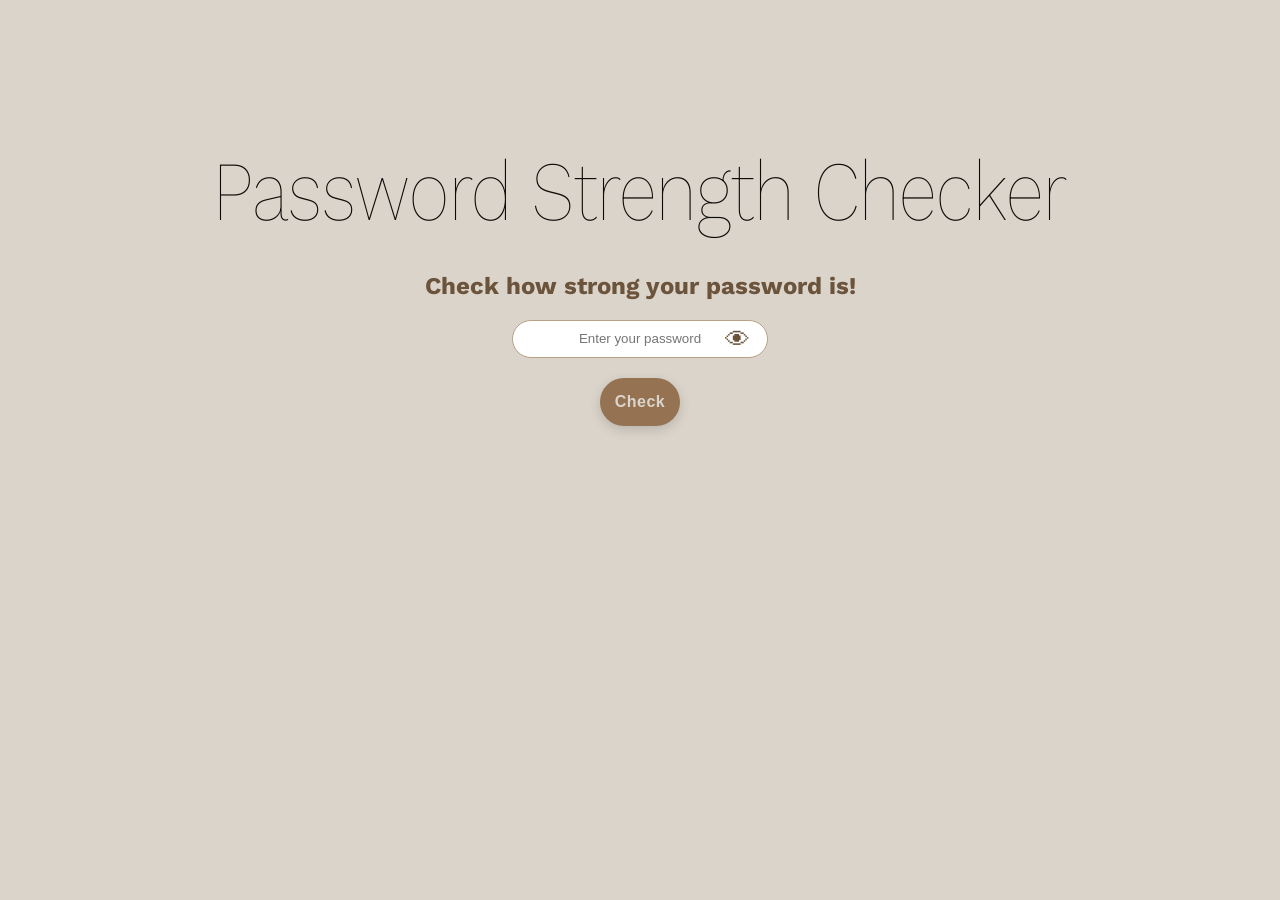
==== index.html @ 39486c2f "renamed to index.html" ====
<!DOCTYPE html>
<html lang="en">

<head>
    <title>Password Strength Checker</title>
    <link rel="stylesheet" href="styles.css">
    <link href="https://fonts.googleapis.com/css2?family=Work+Sans:wght@400&display=swap" rel="stylesheet">
</head>
<body>
    <h1>Password Strength Checker</h1>
    <h2>Check how strong your password is!</h2>

    <div class="input-wrapper">
        <input type="password" id="password-input" placeholder="Enter your password">
        <button type="button" id="toggle-btn" class="eye-btn">👁</button>
    </div>
    <button id="check-btn" class="check-btn">Check</button>
    <p id="result"></p>
</body>

<script src="script.js"></script>
</body>

</html>
---- styles.css ----
body {
    background-color: #dbd4cb;
    color: #0c0b07;
    font-family: "Work Sans", sans-serif;
    display: flex;
    flex-direction: column;
    align-items: center;
    height: 100px;
    margin: 0;
}
h1 {
    margin-bottom: 0;
    font-weight: 100;
    font-size: 70px;
    transform: scaleY(1.2);
    margin-top: 150px;
}
h2 {
    color: #6b533c;
    margin-top: 40px;
}

.check-btn {
    background-color: #947252;
    color: #dbd4cb;
    border: none;
    font-weight: 600;
    font-size: 16px;
    padding: 15px;
    border-radius: 30px;
    cursor: pointer;
    letter-spacing: 0.5px;
    box-shadow: 0 4px 12px rgba(7, 7, 7, 0.15);
    margin-top: 20px;
}

.check-btn:hover {
    background-color: #463825;
    transform: translateY(-2px);
    box-shadow: 0 6px 16px rgba(0, 0, 0, 0.2);
}

.input-wrapper {
    position: relative;
    display: inline-block;
}

.input-wrapper input {
    color: #6b533c;
    border: 1px solid #b9a185;
    padding-top: 8px;
    padding-bottom: 8px;
    border-radius: 100px;
    width: 250px;
    height: 20px;
    text-align: center;
}

.eye-btn {
    position: absolute;
    right: 12px;
    top: 50%;
    transform: translateY(-50%);
    background: none;
    border: none;
    cursor: pointer;
    font-size: 25px;
    color: #6b533c;
}

.eye-btn:hover {
    color: #463825;
}
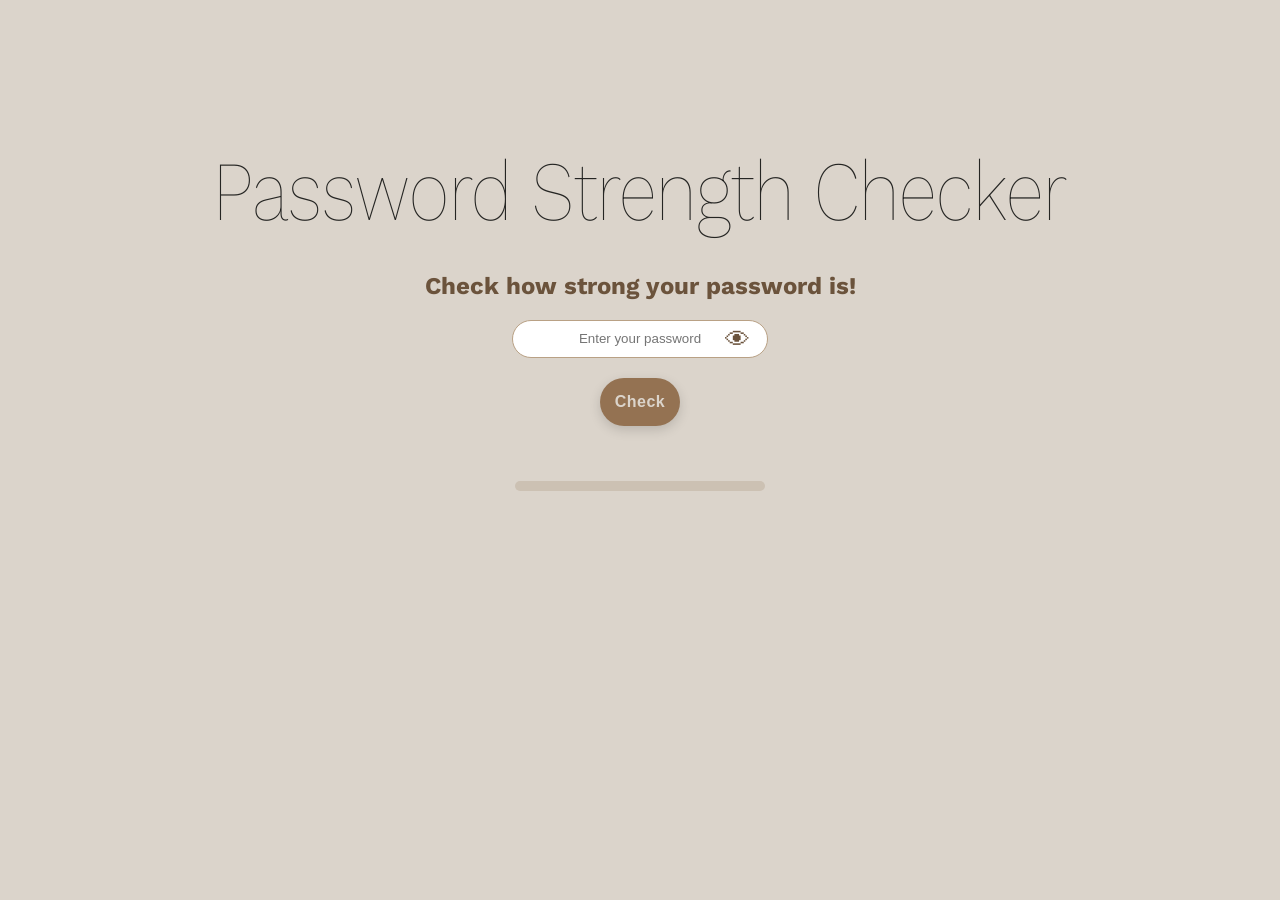
==== commit 6abb3612: "Added a completion bar & estimated crack time" ====
--- a/index.html
+++ b/index.html
@@ -9,16 +9,20 @@
 <body>
     <h1>Password Strength Checker</h1>
     <h2>Check how strong your password is!</h2>
-
     <div class="input-wrapper">
         <input type="password" id="password-input" placeholder="Enter your password">
         <button type="button" id="toggle-btn" class="eye-btn">👁</button>
     </div>
     <button id="check-btn" class="check-btn">Check</button>
     <p id="result"></p>
-</body>
 
-<script src="script.js"></script>
+    <div class="strength-bar-container">
+        <div class="strength-bar-fill" id="strength-bar-fill"></div>
+    </div>
+
+    <p id="crack-time"></p>
+
+    <script src="script.js"></script>
 </body>
 
 </html>
--- a/styles.css
+++ b/styles.css
@@ -1,11 +1,11 @@
 body {
     background-color: #dbd4cb;
-    color: #0c0b07;
+    color: #252523;
     font-family: "Work Sans", sans-serif;
     display: flex;
     flex-direction: column;
     align-items: center;
-    height: 100px;
+    height: 100vh;
     margin: 0;
 }
 h1 {
@@ -13,7 +13,7 @@
     font-weight: 100;
     font-size: 70px;
     transform: scaleY(1.2);
-    margin-top: 150px;
+    margin-top: 150px
 }
 h2 {
     color: #6b533c;
@@ -32,6 +32,7 @@
     letter-spacing: 0.5px;
     box-shadow: 0 4px 12px rgba(7, 7, 7, 0.15);
     margin-top: 20px;
+
 }
 
 .check-btn:hover {
@@ -70,4 +71,25 @@
 
 .eye-btn:hover {
     color: #463825;
+}
+
+.strength-bar-container {
+    width: 250px;
+    height: 10px;
+    background-color: #ccc1b3;
+    border-radius: 10px;
+    overflow: hidden;
+    margin-top: 15px;
+}
+
+.strength-bar-fill {
+    height: 100%;
+    width: 0%;
+    background-color: #947252;
+    transition: width 0.3s ease, background-color 0.3s ease;
+}
+
+#result {
+    min-height: 20px;
+    margin: 10px 0;
 }
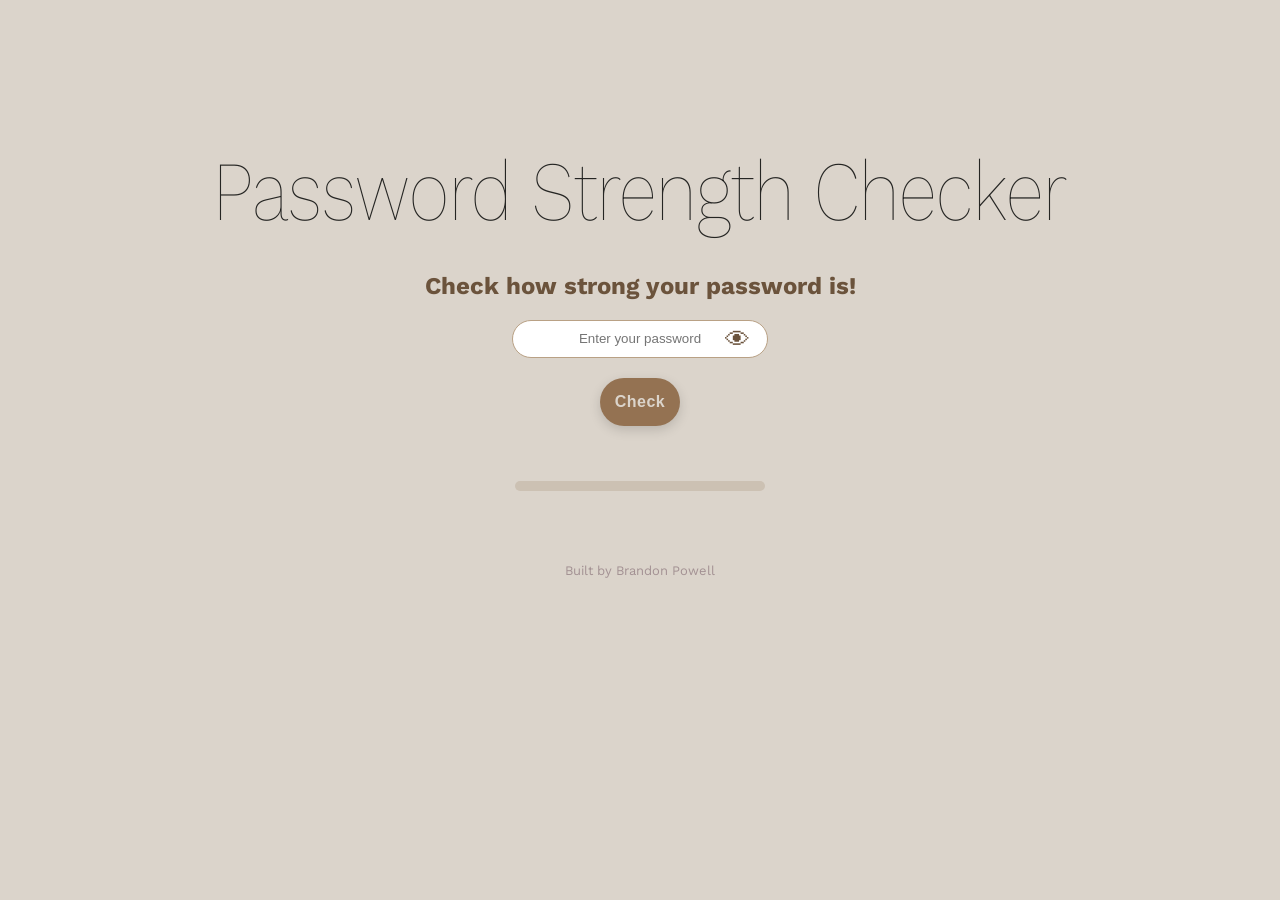
==== commit 76e071cc: "added footer" ====
--- a/index.html
+++ b/index.html
@@ -23,6 +23,12 @@
     <p id="crack-time"></p>
 
     <script src="script.js"></script>
+
+<footer>Built by Brandon Powell</footer>
+
+
+
+
 </body>
 
 </html>
--- a/styles.css
+++ b/styles.css
@@ -92,4 +92,10 @@
 #result {
     min-height: 20px;
     margin: 10px 0;
+}
+
+footer{
+    margin-top: 40px;
+    font-size: 13px;
+    color: #a39193;
 }
